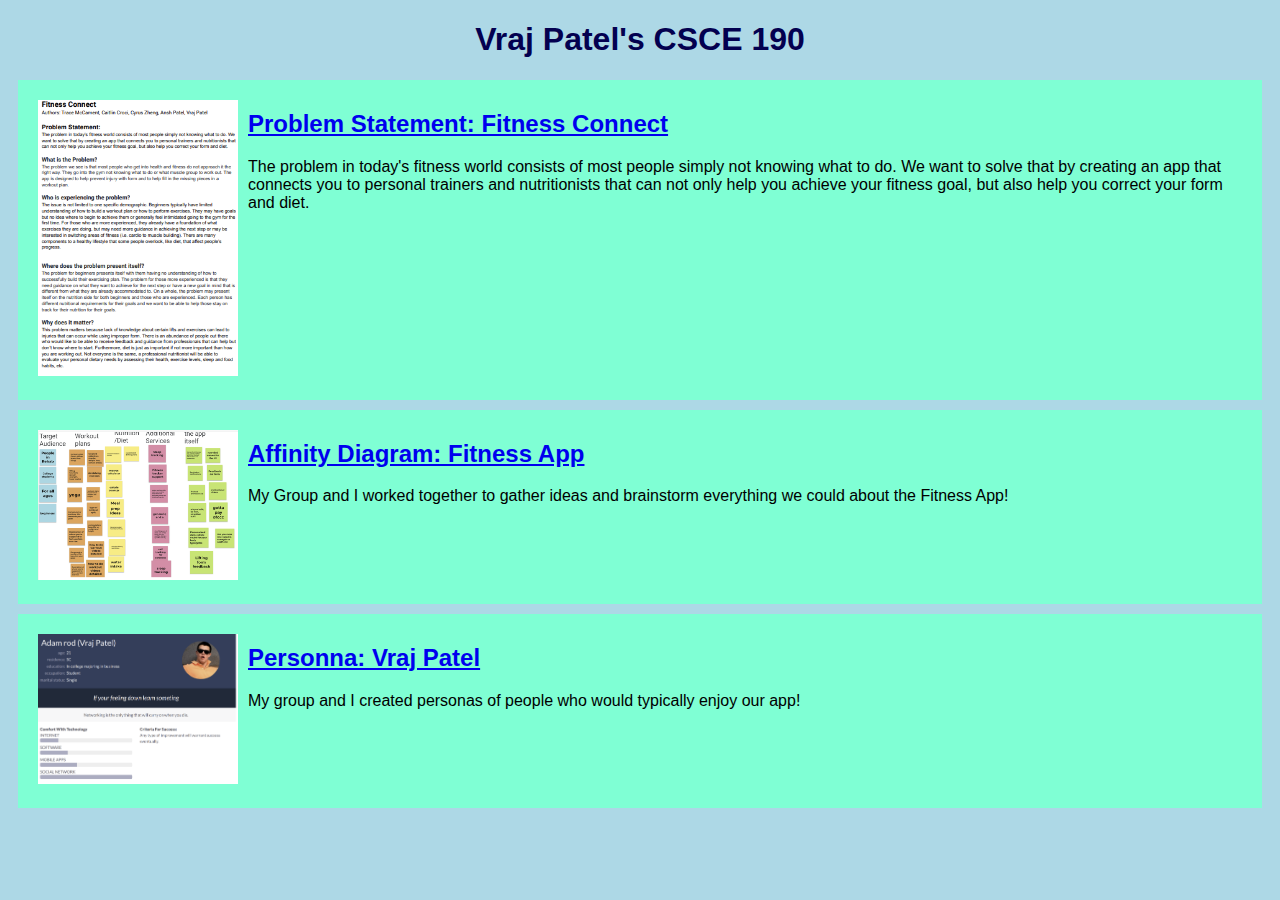
==== index.html @ 213ba544 "Add files via upload" ====
<!DOCTYPE html>
<html>
    <head>
        <title>CSCE 190: Vraj Patel</title>
        <link rel="stylesheet" href="styles.css">
    </head>
    <body>
            <h1>Vraj Patel's CSCE 190</h1>
        <!-- Problem Statment Assigment-->
            <section class="assignment">
                 <a href="files/problem-statement.pdf"><img src="images/Problem Statement.png"></a>
                <section class="ass-details">
                    <a href="files/problem-statement.pdf"><h2>Problem Statement: Fitness Connect</h2></a>
                    <p>
                        The problem in today's fitness world consists of most people simply not knowing what to do. We want to solve that by creating an app that connects you to personal trainers and nutritionists that can not only help you achieve your fitness goal, but also help you correct your form and diet.
                    </p>
                </section>
            </section>
        <!--Affinity Diagram Assigment-->
        <section class="assignment">
            <a href="files/AffinityDiagram.pdf"><img src="images/AffinityDiagram.png"></a>
           <section class="ass-details">
               <a href="files/AffinityDiagram.pdf"><h2>Affinity Diagram:  Fitness App</h2></a>
               <p>
                   My Group and I worked together to gather ideas and brainstorm everything we could about the Fitness App!
               </p>
           </section>
       </section>

       <!-- Personna Assignment-->
       <section class="assignment">
            <a href="files/Personnas.pdf"><img src="images/personnas.png"></a>
            <section class="ass-details">
                <a href="files/Personas.pdf"><h2>Personna: Vraj Patel</h2></a>
                <p>
                    My group and I created personas of people who would typically enjoy our app!
                </p>
       </section>
    </body>
</html>
---- styles.css ----
body
    {
    background:lightblue;
    font-family:Arial, Helvetica, sans-serif ;
    }
.assignment
    {
    display:flex;
    padding:10px;
    margin:10px;
    background-color: aquamarine;
    }
.assignment img
    {
        width: 200px;
        padding: 10px;
    }
h1
    {
    color:rgb(3, 0, 80);
    text-align: center;
    }
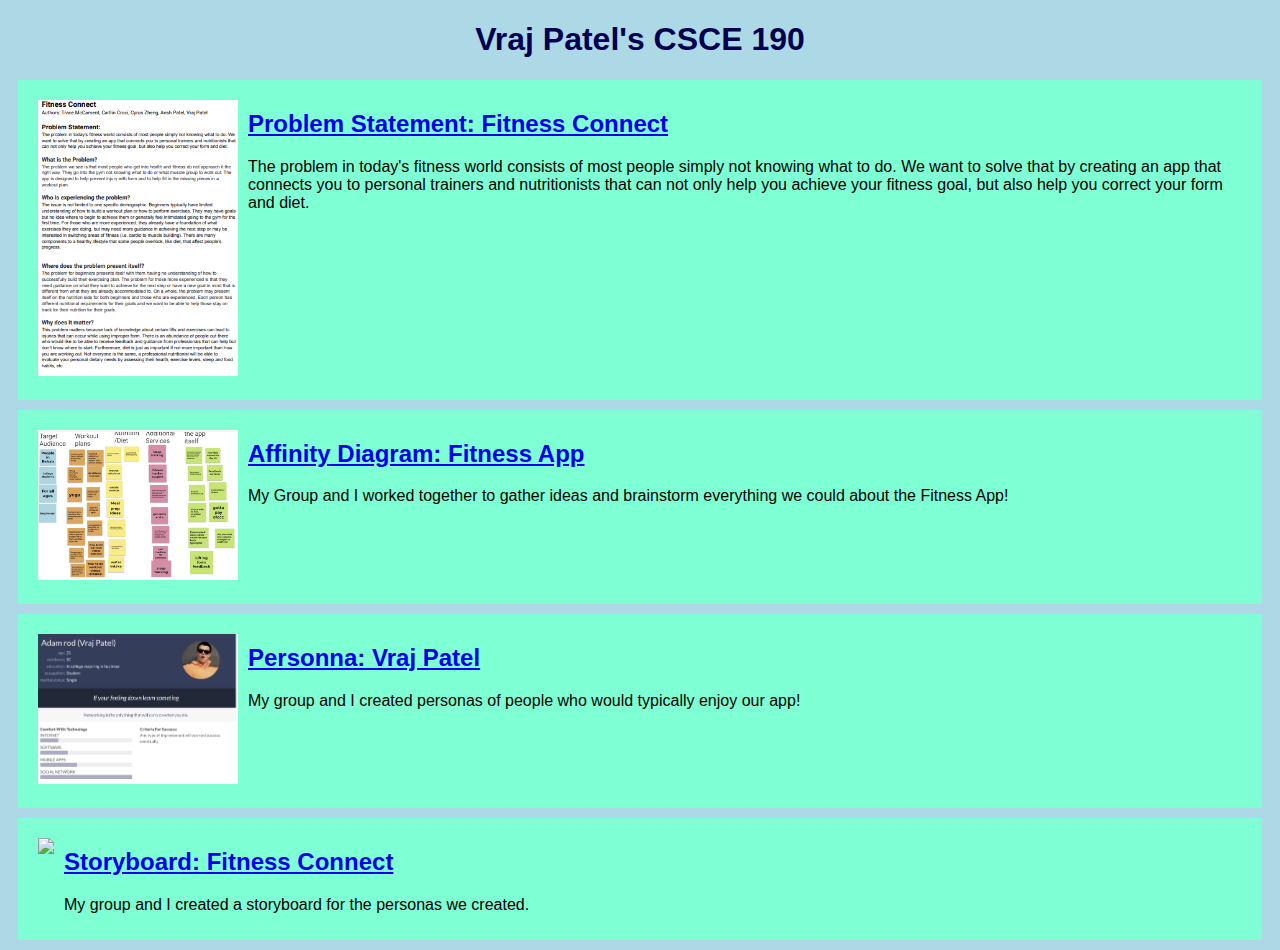
==== commit 4b49b4d4: "Add files via upload" ====
--- a/index.html
+++ b/index.html
@@ -25,16 +25,27 @@
                    My Group and I worked together to gather ideas and brainstorm everything we could about the Fitness App!
                </p>
            </section>
-       </section>
+
+        </section>
 
        <!-- Personna Assignment-->
        <section class="assignment">
-            <a href="files/Personnas.pdf"><img src="images/personnas.png"></a>
+            <a href="files/Personnass.pdf"><img src="images/personnas.png"></a>
             <section class="ass-details">
-                <a href="files/Personas.pdf"><h2>Personna: Vraj Patel</h2></a>
+                <a href="files/Personnas.pdf"><h2>Personna: Vraj Patel</h2></a>
                 <p>
                     My group and I created personas of people who would typically enjoy our app!
                 </p>
        </section>
+
+       </section>
+        <!-- Personna Assignment-->
+        <section class="assignment">
+            <a href="files/Storyboard.pdf"><img src="images/Storyboard.png"></a>
+            <section class="ass-details">
+                <a href="files/Storyboard.pdf"><h2>Storyboard: Fitness Connect</h2></a>
+                <p>
+                    My group and I created a storyboard for the personas we created. 
+                </p>
     </body>
 </html>
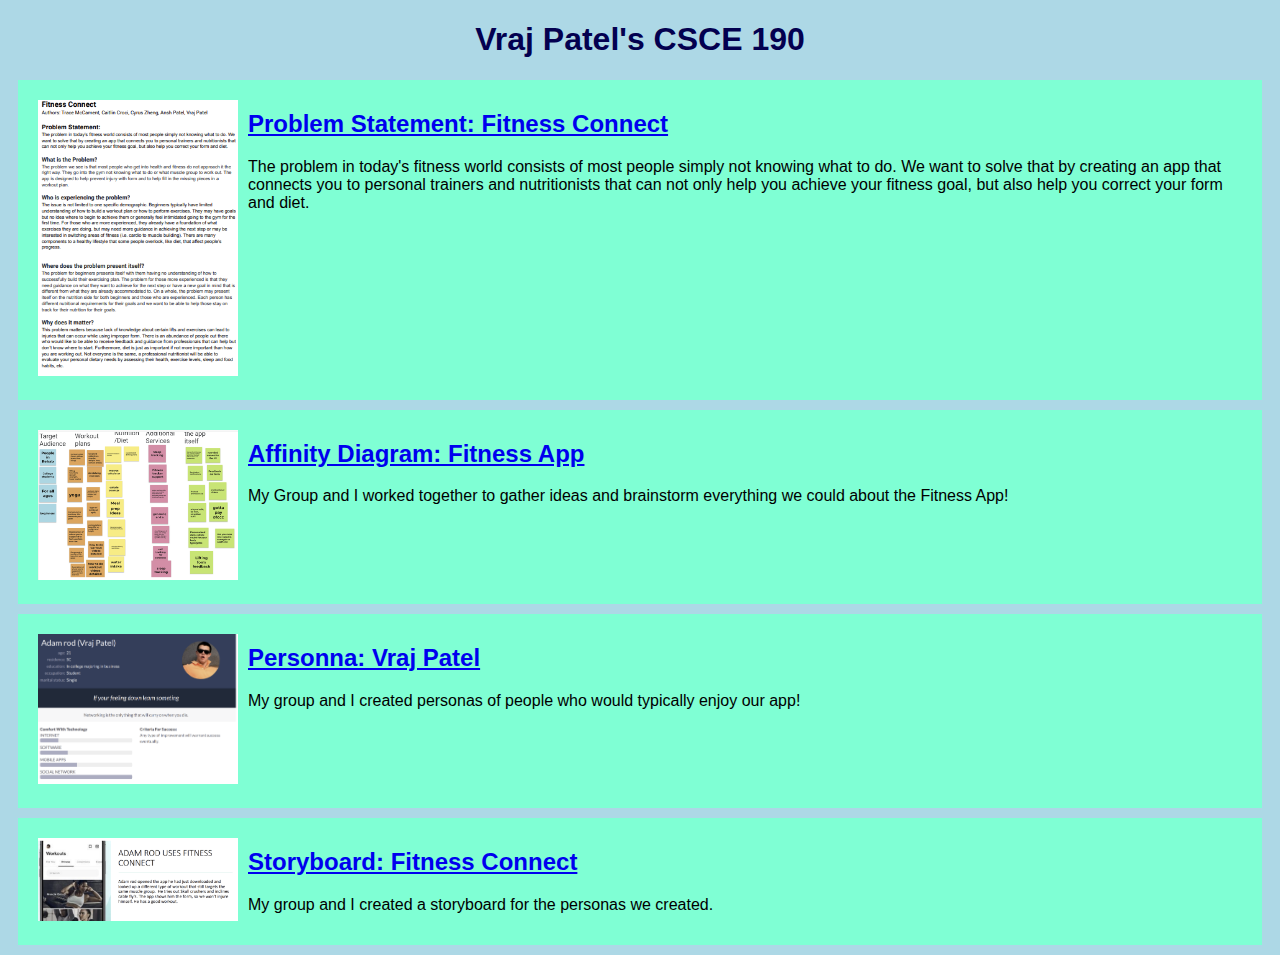
==== commit a5c94cca: "Update index.html" ====
--- a/index.html
+++ b/index.html
@@ -41,7 +41,7 @@
        </section>
         <!-- Personna Assignment-->
         <section class="assignment">
-            <a href="files/Storyboard.pdf"><img src="images/Storyboard.png"></a>
+            <a href="files/Storyboard.pdf"><img src="images/StoryBoard.png"></a>
             <section class="ass-details">
                 <a href="files/Storyboard.pdf"><h2>Storyboard: Fitness Connect</h2></a>
                 <p>
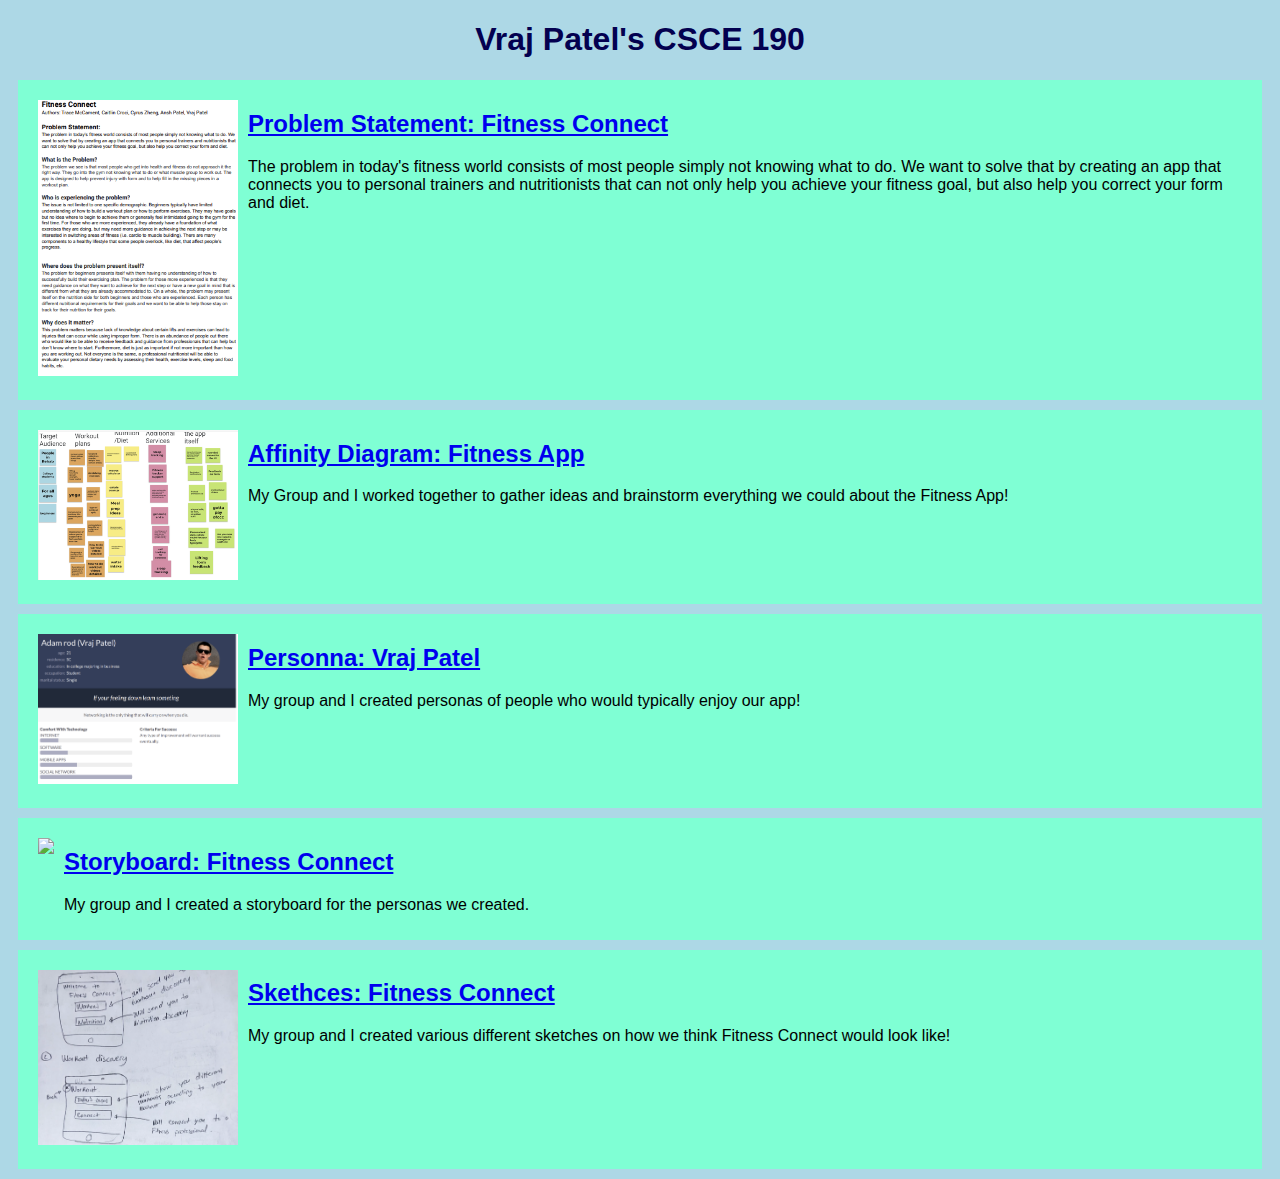
==== commit 3584c82f: "Add files via upload" ====
--- a/index.html
+++ b/index.html
@@ -39,13 +39,25 @@
        </section>
 
        </section>
-        <!-- Personna Assignment-->
+        <!-- Storyboard Assignment-->
         <section class="assignment">
-            <a href="files/Storyboard.pdf"><img src="images/StoryBoard.png"></a>
+            <a href="files/Storyboard.pdf"><img src="images/Storyboard.png"></a>
             <section class="ass-details">
                 <a href="files/Storyboard.pdf"><h2>Storyboard: Fitness Connect</h2></a>
                 <p>
                     My group and I created a storyboard for the personas we created. 
                 </p>
+            </section>
+
+        </section>
+         <!-- Skethces Assignment-->
+         <section class="assignment">
+             <a href="files/Sketches.pdf"><img src="images/Sketches.png"></a>
+             <section class="ass-details">
+                 <a href="files/Sketches.pdf"><h2>Skethces: Fitness Connect</h2></a>
+                 <p>
+                     My group and I created various different sketches on how we think Fitness Connect would look like!
+                 </p>
+        
     </body>
 </html>
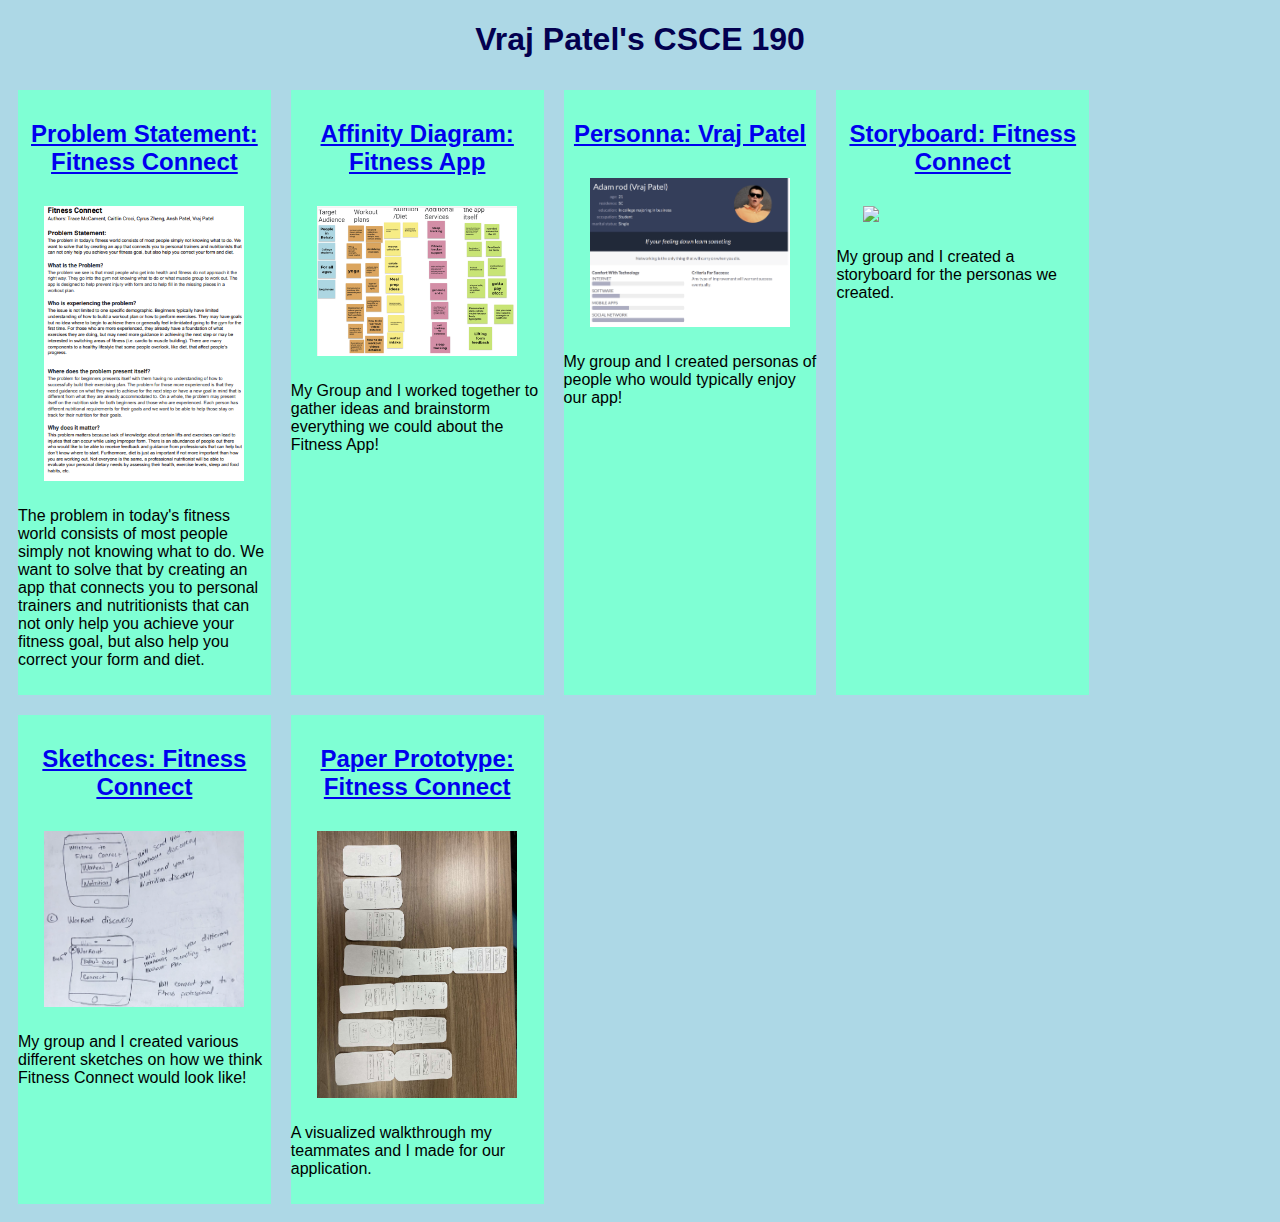
==== commit a2a2a563: "Add files via upload" ====
--- a/index.html
+++ b/index.html
@@ -6,58 +6,81 @@
     </head>
     <body>
             <h1>Vraj Patel's CSCE 190</h1>
-        <!-- Problem Statment Assigment-->
+        <div class="assignments">
+            <!-- Problem Statment Assigment-->
+                <section class="assignment">
+                    <a href="files/problem-statement.pdf">
+                        <h2>Problem Statement: Fitness Connect</h2>
+                    </a>
+                <a href="files/problem-statement.pdf"><img src="images/Problem Statement.png"></a>
+                  
+                    <p>
+                        The problem in today's fitness world consists of most people simply not knowing what to do. 
+                        We want to solve that by creating an app that connects you to personal trainers and nutritionists 
+                        that can not only help you achieve your fitness goal, but also help you correct your form and diet.
+                     </p>
+                </section>
+            <!--Affinity Diagram Assigment-->
             <section class="assignment">
-                 <a href="files/problem-statement.pdf"><img src="images/Problem Statement.png"></a>
-                <section class="ass-details">
-                    <a href="files/problem-statement.pdf"><h2>Problem Statement: Fitness Connect</h2></a>
-                    <p>
-                        The problem in today's fitness world consists of most people simply not knowing what to do. We want to solve that by creating an app that connects you to personal trainers and nutritionists that can not only help you achieve your fitness goal, but also help you correct your form and diet.
-                    </p>
-                </section>
-            </section>
-        <!--Affinity Diagram Assigment-->
-        <section class="assignment">
-            <a href="files/AffinityDiagram.pdf"><img src="images/AffinityDiagram.png"></a>
-           <section class="ass-details">
-               <a href="files/AffinityDiagram.pdf"><h2>Affinity Diagram:  Fitness App</h2></a>
-               <p>
-                   My Group and I worked together to gather ideas and brainstorm everything we could about the Fitness App!
-               </p>
-           </section>
-
-        </section>
-
-       <!-- Personna Assignment-->
-       <section class="assignment">
-            <a href="files/Personnass.pdf"><img src="images/personnas.png"></a>
+                <a href="files/AffinityDiagram.pdf"><h2>Affinity Diagram:  Fitness App</h2></a>
+                <a href="files/AffinityDiagram.pdf"><img src="images/AffinityDiagram.png"></a>
             <section class="ass-details">
-                <a href="files/Personnas.pdf"><h2>Personna: Vraj Patel</h2></a>
+              
                 <p>
-                    My group and I created personas of people who would typically enjoy our app!
-                </p>
-       </section>
-
-       </section>
-        <!-- Storyboard Assignment-->
-        <section class="assignment">
-            <a href="files/Storyboard.pdf"><img src="images/Storyboard.png"></a>
-            <section class="ass-details">
-                <a href="files/Storyboard.pdf"><h2>Storyboard: Fitness Connect</h2></a>
-                <p>
-                    My group and I created a storyboard for the personas we created. 
+                    My Group and I worked together to gather ideas and brainstorm everything we could about the Fitness App!
                 </p>
             </section>
 
+            </section>
+
+        <!-- Personna Assignment-->
+        <section class="assignment">
+            <a href="files/Personnas.pdf"><h2>Personna: Vraj Patel</h2></a>
+                <a href="files/Personnass.pdf"><img src="images/personnas.png"></a>
+                <section class="ass-details">
+       
+                    <p>
+                        My group and I created personas of people who would typically enjoy our app!
+                    </p>
         </section>
-         <!-- Skethces Assignment-->
-         <section class="assignment">
-             <a href="files/Sketches.pdf"><img src="images/Sketches.png"></a>
-             <section class="ass-details">
-                 <a href="files/Sketches.pdf"><h2>Skethces: Fitness Connect</h2></a>
-                 <p>
-                     My group and I created various different sketches on how we think Fitness Connect would look like!
-                 </p>
-        
+
+        </section>
+            <!-- Storyboard Assignment-->
+            <section class="assignment">
+                <a href="files/Storyboard.pdf"><h2>Storyboard: Fitness Connect</h2></a>
+                <a href="files/Storyboard.pdf"><img src="images/Storyboard.png"></a>
+                <section class="ass-details">
+                    <p>
+                        My group and I created a storyboard for the personas we created. 
+                    </p>
+                </section>
+
+            </section>
+            <!-- Skethces Assignment-->
+            <section class="assignment">
+                <a href="files/Sketches.pdf"><h2>Skethces: Fitness Connect</h2></a>
+                <a href="files/Sketches.pdf"><img src="images/Sketches.png"></a>
+                <section class="ass-details">
+                    <p>
+                        My group and I created various different sketches on how we think Fitness Connect would look like!
+                    </p>
+                    </section>
+
+                </section>
+                <!-- Paper Prototype-->
+                <section class="assignment">
+                    <a href="https://www.youtube.com/watch?v=5YuWE9pSZk4">
+                        <h2>Paper Prototype: Fitness Connect</h2>
+                    </a>
+                    <a href="https://www.youtube.com/watch?v=5YuWE9pSZk4">
+                        <img src="images/PaperPrototype.jpeg">
+                    </a>
+                    <section class="ass-details">
+                        <p>
+                            A visualized walkthrough my teammates and I made for our application.
+                        </p>
+                    </section>
+                </section>
+            
     </body>
 </html>
--- a/styles.css
+++ b/styles.css
@@ -3,20 +3,33 @@
     background:lightblue;
     font-family:Arial, Helvetica, sans-serif ;
     }
+.assignments
+{
+    display:flex;
+    flex-wrap:wrap;
+}
 .assignment
     {
-    display:flex;
+    width:20%;
     padding:10px;
     margin:10px;
+    padding:10px 0;
     background-color: aquamarine;
+
     }
 .assignment img
     {
         width: 200px;
         padding: 10px;
+        display:block;
+        margin:auto;
     }
 h1
     {
     color:rgb(3, 0, 80);
     text-align: center;
+    }
+h2
+    {
+        text-align: center;
     }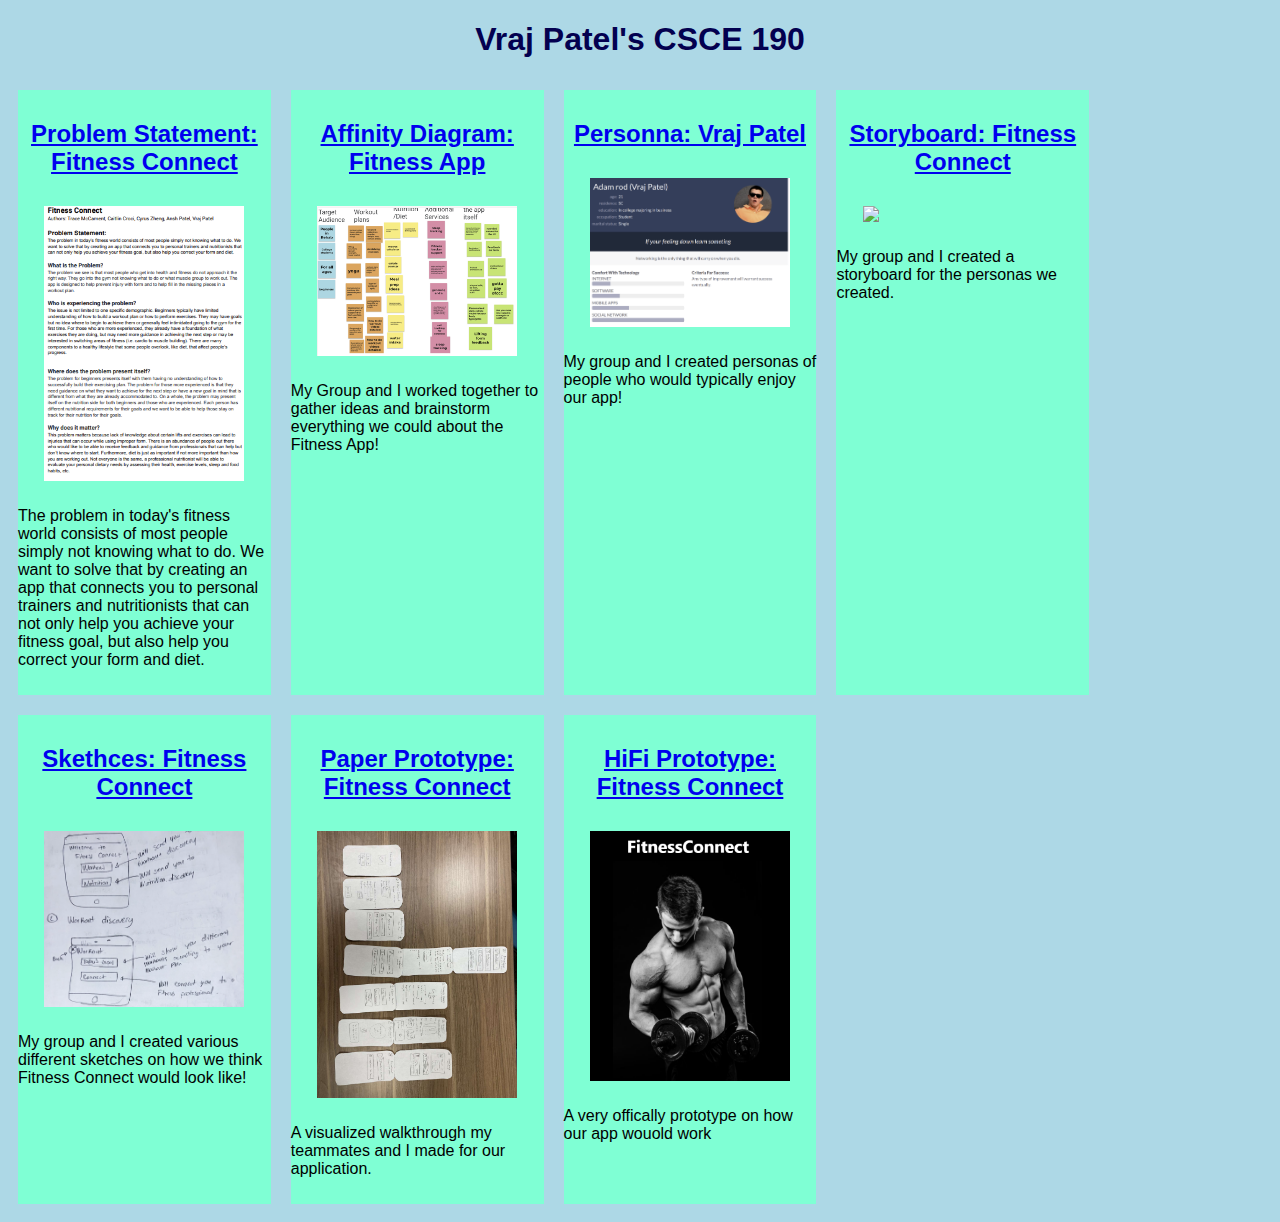
==== commit 94391196: "Add files via upload" ====
--- a/index.html
+++ b/index.html
@@ -81,6 +81,20 @@
                         </p>
                     </section>
                 </section>
+                          <!-- Hifi Prototype-->
+                          <section class="assignment">
+                            <a href="files/HiFi Prototype/fullscreen.html">
+                                <h2>HiFi Prototype: Fitness Connect</h2>
+                            </a>
+                            <a href="files/HiFi Prototype/fullscreen.html">
+                                <img src="images/hiFi.png">
+                            </a>
+                            <section class="ass-details">
+                                <p>
+                                    A very offically prototype on how our app wouold work
+                                </p>
+                            </section>
+                        </section>
             
     </body>
 </html>
